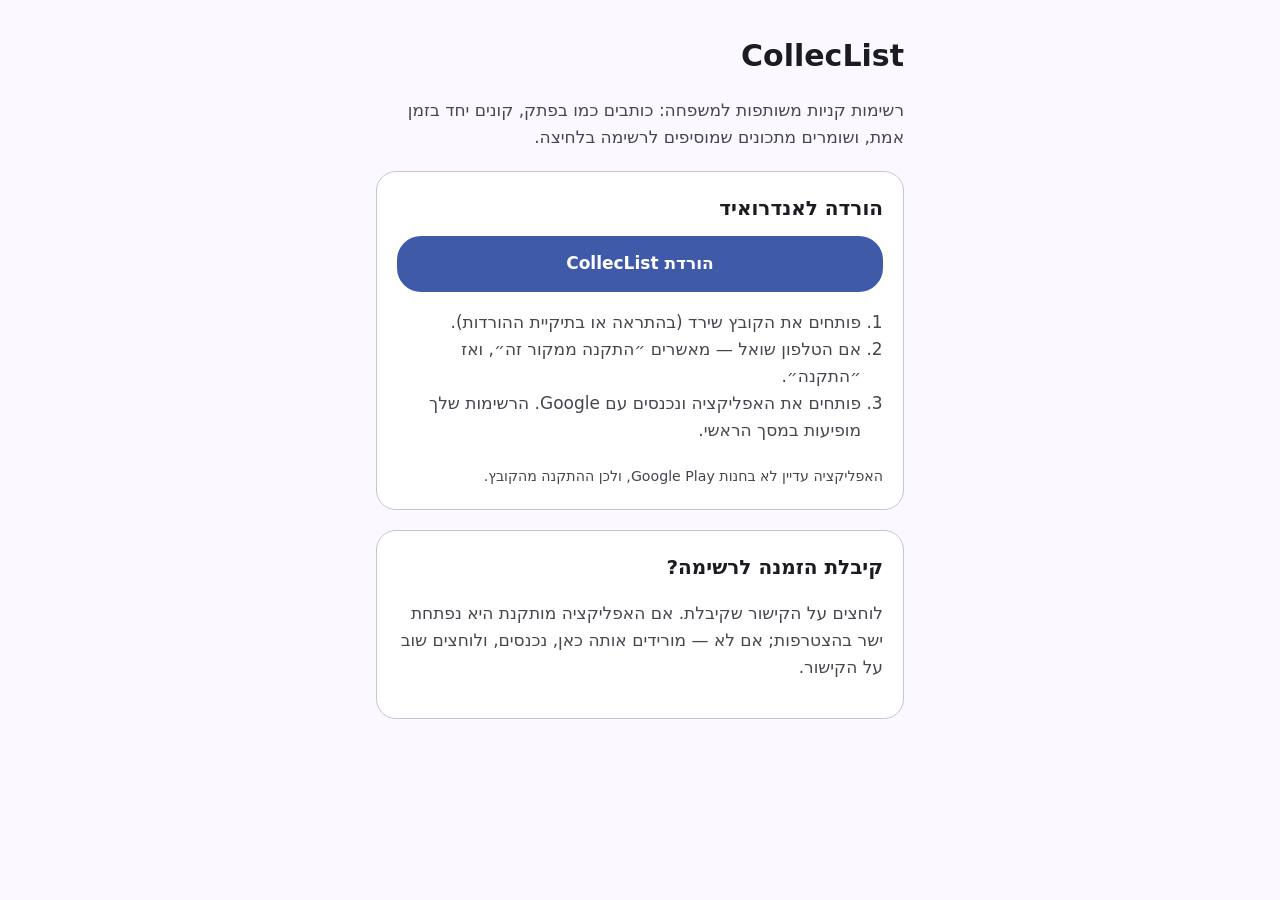
==== index.html @ 793aeee8 "CollecList page: download, invite links, Android app links Co-Authored-By: Claude Opus 5.5 <noreply@" ====
<!doctype html>
<html lang="he" dir="rtl">
<head>
  <meta charset="utf-8">
  <meta name="viewport" content="width=device-width, initial-scale=1">
  <title>CollecList</title>
  <meta name="description" content="רשימות קניות משותפות, מתכונים והצעות לקנייה">
  <link rel="stylesheet" href="/style.css">
</head>
<body>
<main>
  <h1>CollecList</h1>
  <p>רשימות קניות משותפות למשפחה: כותבים כמו בפתק, קונים יחד בזמן אמת, ושומרים מתכונים שמוסיפים לרשימה בלחיצה.</p>

  <div class="card">
    <h2 style="margin-top:0">הורדה לאנדרואיד</h2>
    <a class="button" href="https://github.com/roie1422/roie1422.github.io/releases/latest/download/CollecList.apk">הורדת CollecList</a>
    <ol>
      <li>פותחים את הקובץ שירד (בהתראה או בתיקיית ההורדות).</li>
      <li>אם הטלפון שואל — מאשרים ״התקנה ממקור זה״, ואז ״התקנה״.</li>
      <li>פותחים את האפליקציה ונכנסים עם Google. הרשימות שלך מופיעות במסך הראשי.</li>
    </ol>
    <small>האפליקציה עדיין לא בחנות Google Play, ולכן ההתקנה מהקובץ.</small>
  </div>

  <div class="card">
    <h2 style="margin-top:0">קיבלת הזמנה לרשימה?</h2>
    <p>לוחצים על הקישור שקיבלת. אם האפליקציה מותקנת היא נפתחת ישר בהצטרפות; אם לא — מורידים אותה כאן, נכנסים,
      ולוחצים שוב על הקישור.</p>
  </div>
</main>
</body>
</html>
---- style.css ----
:root {
  --bg: #fbf8ff;
  --card: #ffffff;
  --text: #1b1b21;
  --muted: #46464f;
  --primary: #3f5aa9;
  --on-primary: #ffffff;
  --border: #c6c5d0;
}
@media (prefers-color-scheme: dark) {
  :root {
    --bg: #131318;
    --card: #1f1f25;
    --text: #e4e1e9;
    --muted: #c6c5d0;
    --primary: #b4c4ff;
    --on-primary: #0f2c6f;
    --border: #46464f;
  }
}
* { box-sizing: border-box; }
body {
  margin: 0;
  background: var(--bg);
  color: var(--text);
  font: 17px/1.6 system-ui, -apple-system, "Segoe UI", Roboto, Arial, sans-serif;
}
main { max-width: 560px; margin: 0 auto; padding: 32px 16px 48px; }
h1 { font-size: 30px; margin: 0 0 4px; }
h2 { font-size: 20px; margin: 28px 0 8px; }
p, li { color: var(--muted); }
.card {
  background: var(--card);
  border: 1px solid var(--border);
  border-radius: 20px;
  padding: 20px;
  margin-top: 20px;
}
.button {
  display: block;
  text-align: center;
  background: var(--primary);
  color: var(--on-primary);
  text-decoration: none;
  font-weight: 700;
  border-radius: 24px;
  padding: 14px 20px;
  min-height: 48px;
  margin-top: 12px;
}
.button.secondary { background: transparent; color: var(--primary); border: 1px solid var(--primary); }
code { font-size: 15px; word-break: break-all; background: var(--bg); padding: 2px 6px; border-radius: 6px; }
ol { padding-inline-start: 22px; }
small { color: var(--muted); }
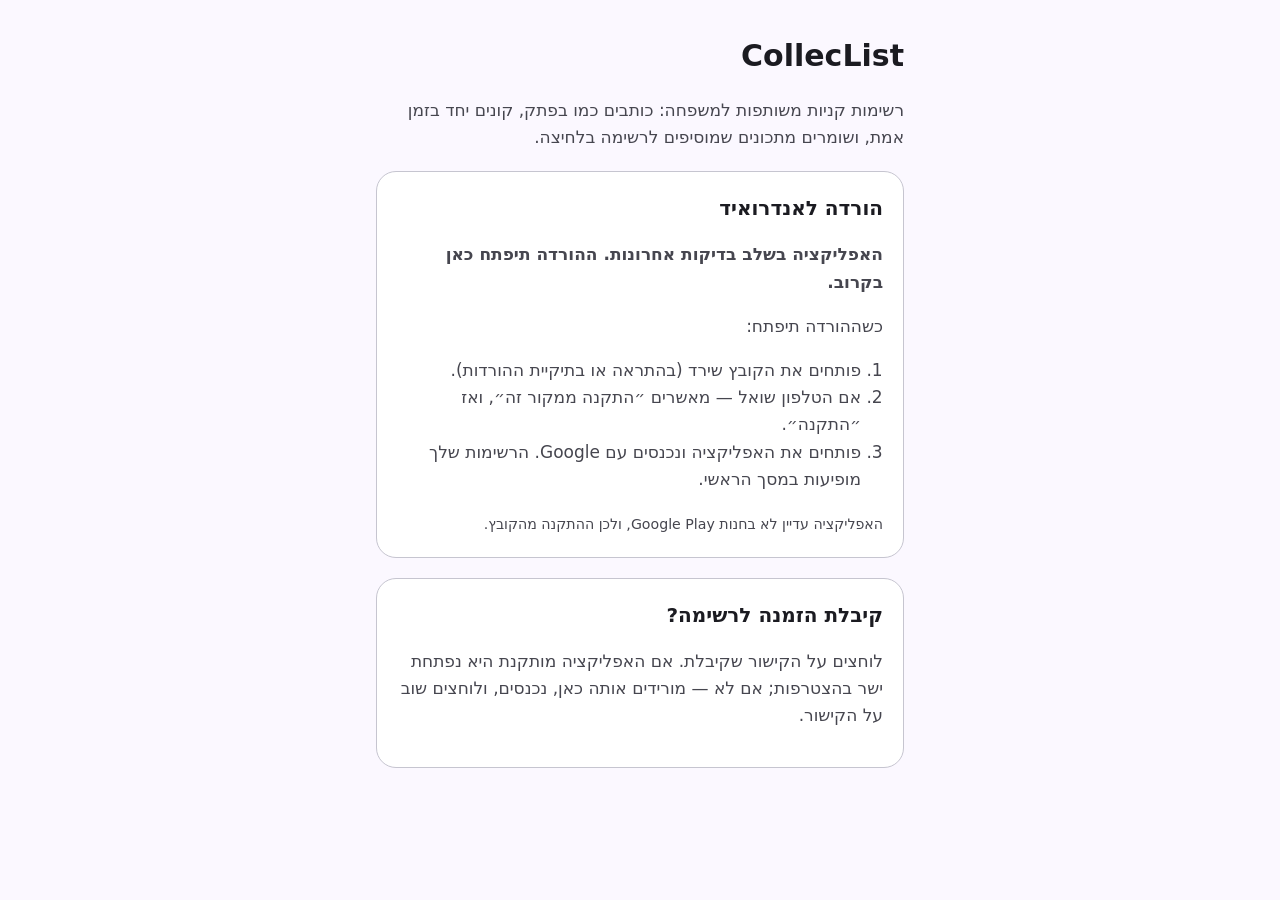
==== commit a92085fc: "Download opens after the final checks: coming soon for now Co-Authored-By: Claude Opus 5.5 <noreply@" ====
--- a/index.html
+++ b/index.html
@@ -14,7 +14,9 @@
 
   <div class="card">
     <h2 style="margin-top:0">הורדה לאנדרואיד</h2>
-    <a class="button" href="https://github.com/roie1422/roie1422.github.io/releases/latest/download/CollecList.apk">הורדת CollecList</a>
+    <!-- Until the release: the button comes back with the Release asset CollecList.apk. -->
+    <p><strong>האפליקציה בשלב בדיקות אחרונות. ההורדה תיפתח כאן בקרוב.</strong></p>
+    <p>כשההורדה תיפתח:</p>
     <ol>
       <li>פותחים את הקובץ שירד (בהתראה או בתיקיית ההורדות).</li>
       <li>אם הטלפון שואל — מאשרים ״התקנה ממקור זה״, ואז ״התקנה״.</li>
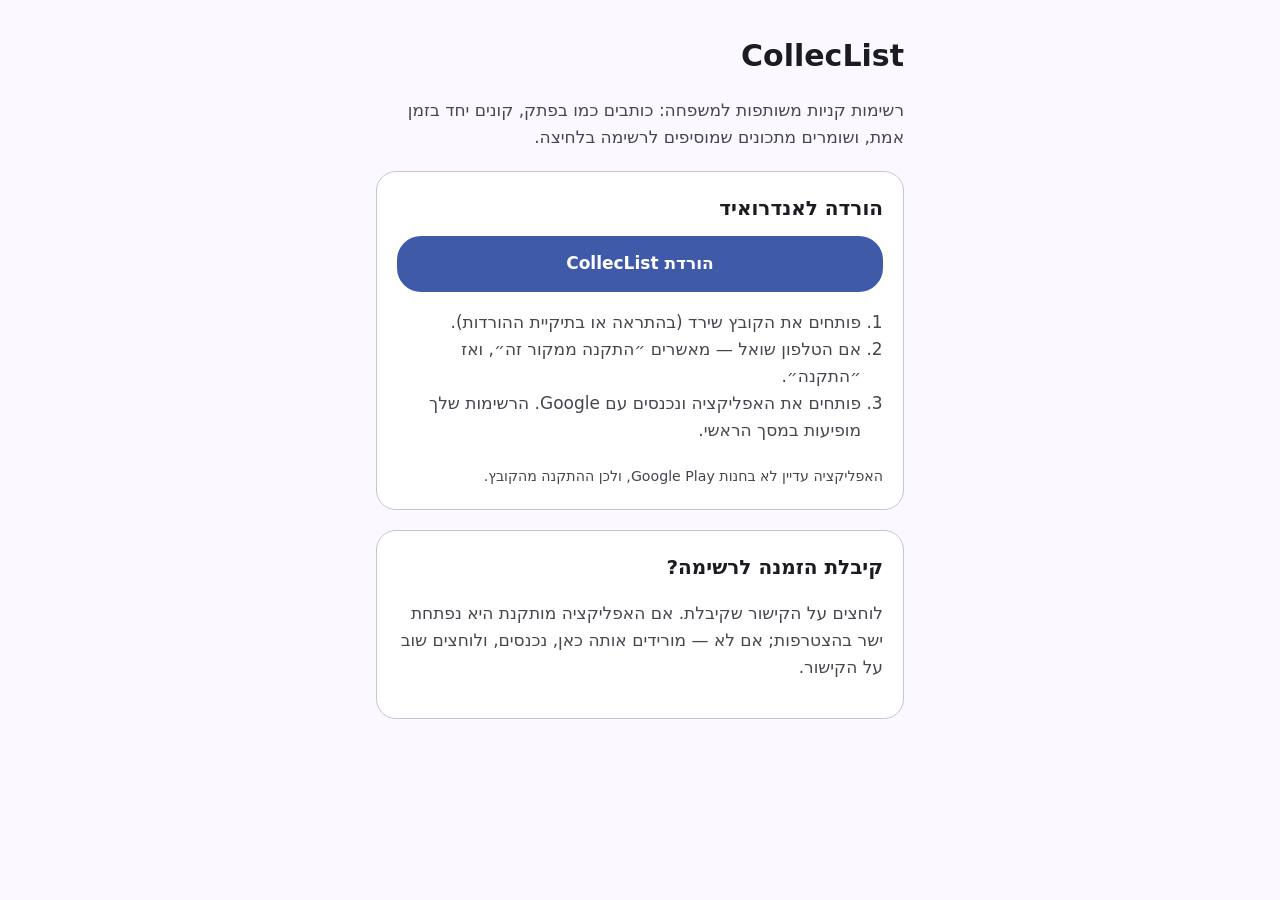
==== commit 5e68d15b: "Download opens: the button links to the latest Release asset CollecList.apk (1.0.2) Co-Authored-By: " ====
--- a/index.html
+++ b/index.html
@@ -14,9 +14,7 @@
 
   <div class="card">
     <h2 style="margin-top:0">הורדה לאנדרואיד</h2>
-    <!-- Until the release: the button comes back with the Release asset CollecList.apk. -->
-    <p><strong>האפליקציה בשלב בדיקות אחרונות. ההורדה תיפתח כאן בקרוב.</strong></p>
-    <p>כשההורדה תיפתח:</p>
+    <a class="button" href="https://github.com/roie1422/roie1422.github.io/releases/latest/download/CollecList.apk">הורדת CollecList</a>
     <ol>
       <li>פותחים את הקובץ שירד (בהתראה או בתיקיית ההורדות).</li>
       <li>אם הטלפון שואל — מאשרים ״התקנה ממקור זה״, ואז ״התקנה״.</li>
